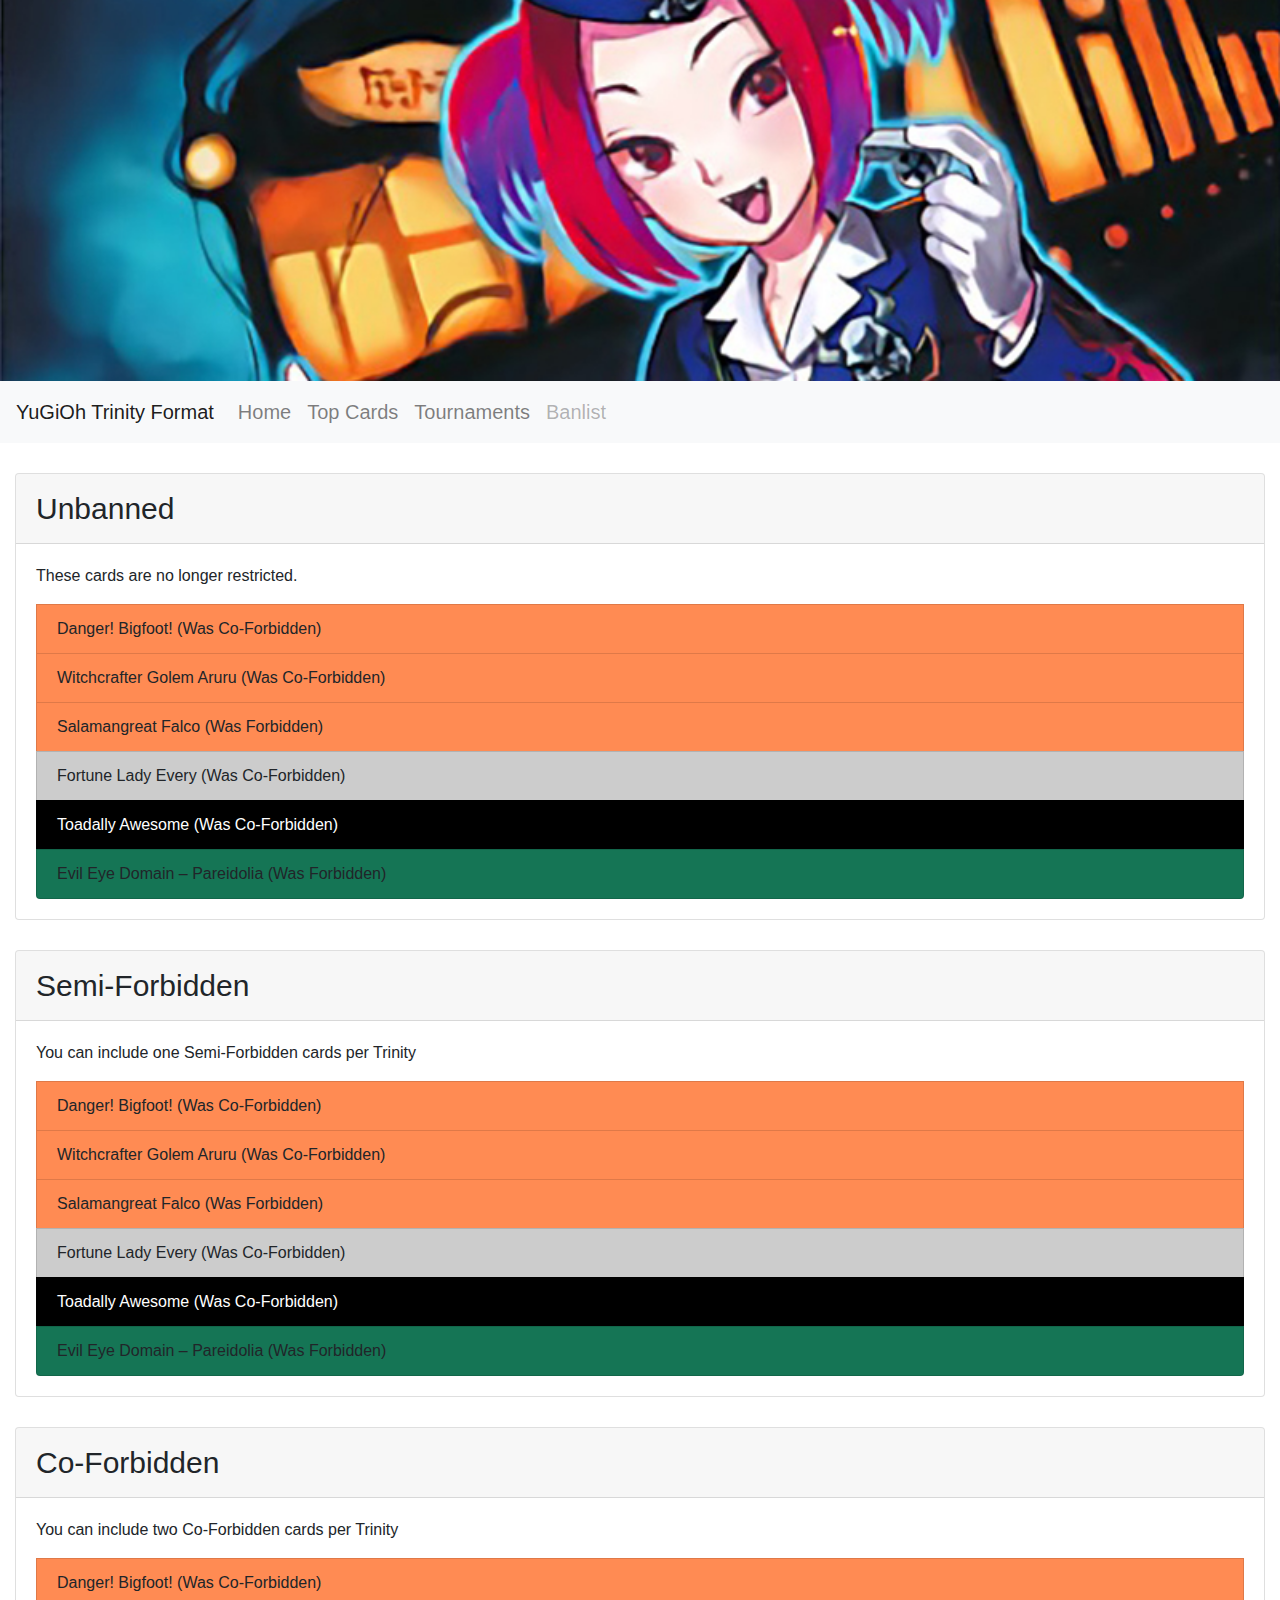
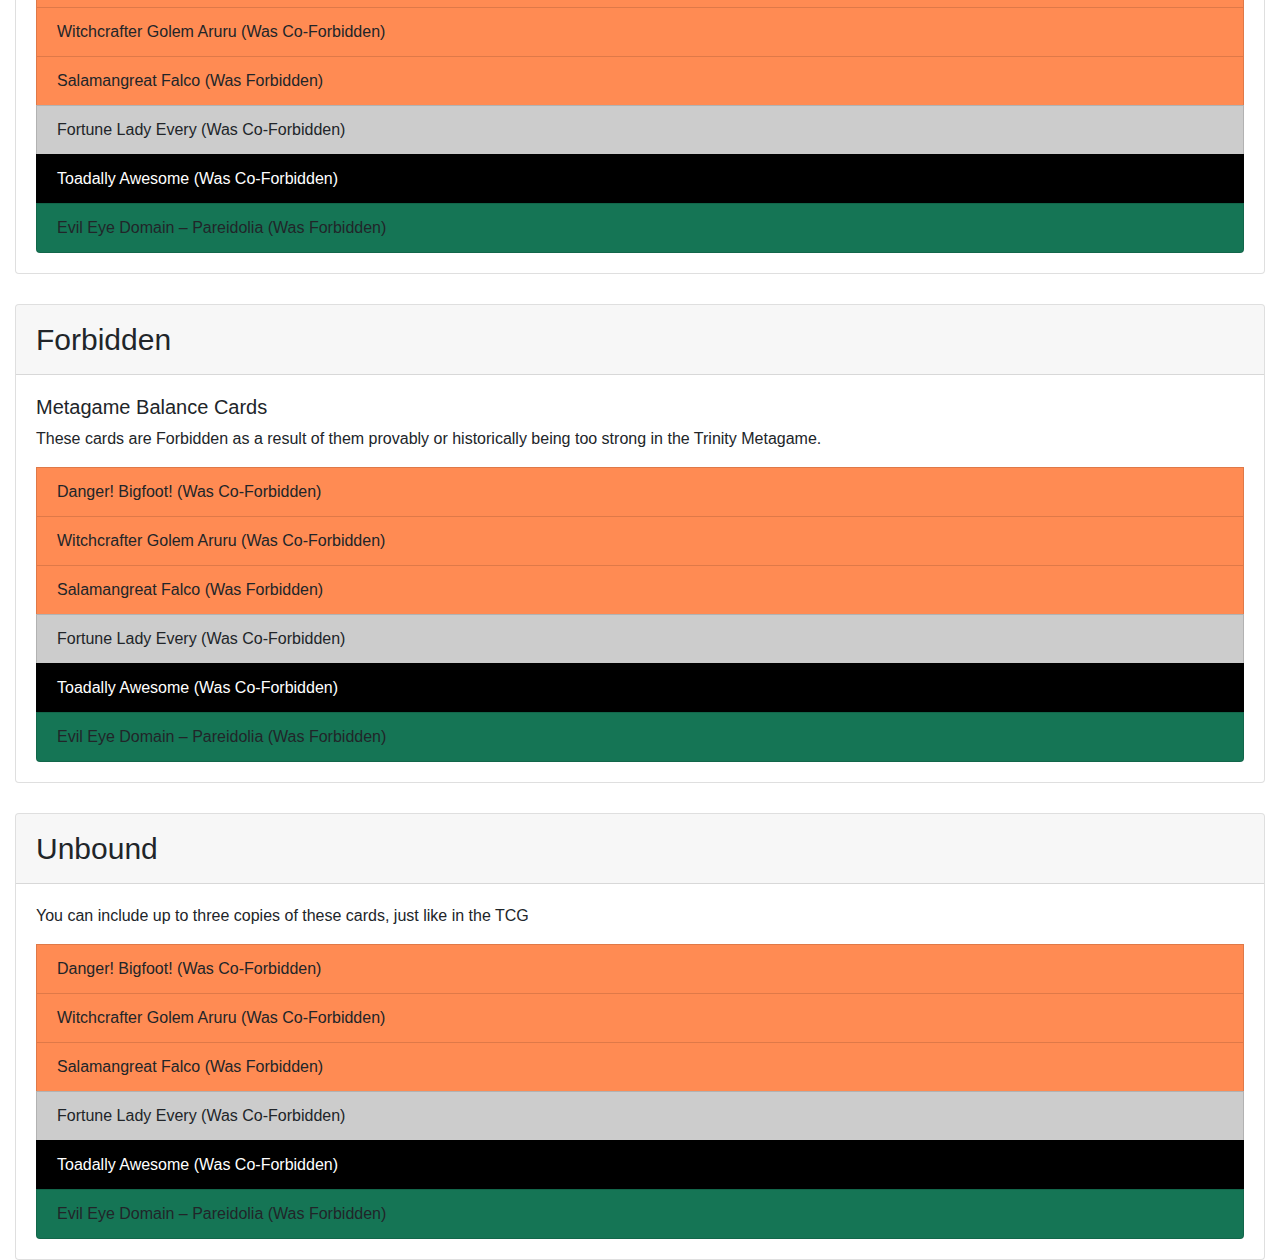
==== pages/banlist.html @ 736d9017 "initial commit and fair bit of work on banlist" ====
<!doctype html>
<html lang="en">

<head>
    <!-- Required meta tags -->
    <meta charset="utf-8">
    <meta name="viewport" content="width=device-width, initial-scale=1, shrink-to-fit=no">

    <!-- Bootstrap CSS -->
    <link rel="stylesheet" href="https://stackpath.bootstrapcdn.com/bootstrap/4.3.1/css/bootstrap.min.css"
        integrity="sha384-ggOyR0iXCbMQv3Xipma34MD+dH/1fQ784/j6cY/iJTQUOhcWr7x9JvoRxT2MZw1T" crossorigin="anonymous">
    <link rel="stylesheet" href="../style.css">

    <title>Yugioh Trinity</title>
</head>

<body>
    <!-- Header and Navigation -->

    <img src="../img/Tour-Guide-from-the-Underworld-banner.jpg" class="img-fluid" alt="Responsive image">

    <nav class="navbar navbar-expand-lg navbar-light bg-light">
        <a class="navbar-brand" href="#">YuGiOh Trinity Format</a>
        <button class="navbar-toggler" type="button" data-toggle="collapse" data-target="#navbarNavAltMarkup"
            aria-controls="navbarNavAltMarkup" aria-expanded="false" aria-label="Toggle navigation">
            <span class="navbar-toggler-icon"></span>
        </button>
        <div class="collapse navbar-collapse" id="navbarNavAltMarkup">
            <div class="navbar-nav">
                <a class="nav-item nav-link" href="index.html">Home</a>
                <a class="nav-item nav-link" href="topcards.html">Top Cards</a>
                <a class="nav-item nav-link" href="tournaments.html">Tournaments</a>
                <a class="nav-item nav-link disabled" href="banlist.html">Banlist<span
                        class="sr-only">(current)</span></a>
            </div>
        </div>
    </nav>

    <!--Banlist-->

    <div class="container-fluid banlist">
        <!-- Unbanned -->
        <div class="card">
            <div class="card-header">
                Unbanned
            </div>
            <div class="card-body">
                <ul class="list-group">
                    <p> These cards are no longer restricted. </p>
                    <li class="list-group-item banlist-effect">Danger! Bigfoot! (Was Co-Forbidden)</li>
                    <li class="list-group-item banlist-effect">Witchcrafter Golem Aruru (Was Co-Forbidden)</li>
                    <li class="list-group-item banlist-effect">Salamangreat Falco (Was Forbidden) </li>
                    <li class="list-group-item banlist-synchro">Fortune Lady Every (Was Co-Forbidden) </li>
                    <li class="list-group-item banlist-xyz">Toadally Awesome (Was Co-Forbidden)</li>
                    <li class="list-group-item banlist-spell">Evil Eye Domain – Pareidolia (Was Forbidden) </li>
                </ul>
            </div>
        </div>

        <!-- Semi-Forbidden -->
        <div class="card">
            <div class="card-header">
                Semi-Forbidden
            </div>
            <div class="card-body">
                <ul class="list-group">
                    <p> You can include one Semi-Forbidden cards per Trinity </p>
                    <li class="list-group-item banlist-effect">Danger! Bigfoot! (Was Co-Forbidden)</li>
                    <li class="list-group-item banlist-effect">Witchcrafter Golem Aruru (Was Co-Forbidden)</li>
                    <li class="list-group-item banlist-effect">Salamangreat Falco (Was Forbidden) </li>
                    <li class="list-group-item banlist-synchro">Fortune Lady Every (Was Co-Forbidden) </li>
                    <li class="list-group-item banlist-xyz">Toadally Awesome (Was Co-Forbidden)</li>
                    <li class="list-group-item banlist-spell">Evil Eye Domain – Pareidolia (Was Forbidden) </li>
                </ul>
            </div>
        </div>

        <!-- Co-Forbidden -->
        <div class="card">
            <div class="card-header">
                Co-Forbidden
            </div>
            <div class="card-body">
                <ul class="list-group">
                    <p> You can include two Co-Forbidden cards per Trinity </p>
                    <li class="list-group-item banlist-effect">Danger! Bigfoot! (Was Co-Forbidden)</li>
                    <li class="list-group-item banlist-effect">Witchcrafter Golem Aruru (Was Co-Forbidden)</li>
                    <li class="list-group-item banlist-effect">Salamangreat Falco (Was Forbidden) </li>
                    <li class="list-group-item banlist-synchro">Fortune Lady Every (Was Co-Forbidden) </li>
                    <li class="list-group-item banlist-xyz">Toadally Awesome (Was Co-Forbidden)</li>
                    <li class="list-group-item banlist-spell">Evil Eye Domain – Pareidolia (Was Forbidden) </li>
                </ul>
            </div>
        </div>
        <!-- Forbidden -->
        <div class="card">
            <div class="card-header">
                Forbidden
            </div>
            <div class="card-body">
                <ul class="list-group">
                    <h3> Metagame Balance Cards </h3>
                    <p> These cards are Forbidden as a result of them provably or historically being too strong in the
                        Trinity Metagame. </p>
                    <li class="list-group-item banlist-effect">Danger! Bigfoot! (Was Co-Forbidden)</li>
                    <li class="list-group-item banlist-effect">Witchcrafter Golem Aruru (Was Co-Forbidden)</li>
                    <li class="list-group-item banlist-effect">Salamangreat Falco (Was Forbidden) </li>
                    <li class="list-group-item banlist-synchro">Fortune Lady Every (Was Co-Forbidden) </li>
                    <li class="list-group-item banlist-xyz">Toadally Awesome (Was Co-Forbidden)</li>
                    <li class="list-group-item banlist-spell">Evil Eye Domain – Pareidolia (Was Forbidden) </li>
                </ul>
            </div>
        </div>
        <!-- Unbound -->
        <div class="card">
            <div class="card-header">
                Unbound
            </div>
            <div class="card-body">
                <ul class="list-group">
                    <p> You can include up to three copies of these cards, just like in the TCG </p>
                    <li class="list-group-item banlist-effect">Danger! Bigfoot! (Was Co-Forbidden)</li>
                    <li class="list-group-item banlist-effect">Witchcrafter Golem Aruru (Was Co-Forbidden)</li>
                    <li class="list-group-item banlist-effect">Salamangreat Falco (Was Forbidden) </li>
                    <li class="list-group-item banlist-synchro">Fortune Lady Every (Was Co-Forbidden) </li>
                    <li class="list-group-item banlist-xyz">Toadally Awesome (Was Co-Forbidden)</li>
                    <li class="list-group-item banlist-spell">Evil Eye Domain – Pareidolia (Was Forbidden) </li>
                </ul>
            </div>
        </div>
    </div>



    <!-- Optional JavaScript -->
    <!-- jQuery first, then Popper.js, then Bootstrap JS -->
    <script src="https://code.jquery.com/jquery-3.3.1.slim.min.js"
        integrity="sha384-q8i/X+965DzO0rT7abK41JStQIAqVgRVzpbzo5smXKp4YfRvH+8abtTE1Pi6jizo" crossorigin="anonymous">
    </script>
    <script src="https://cdnjs.cloudflare.com/ajax/libs/popper.js/1.14.7/umd/popper.min.js"
        integrity="sha384-UO2eT0CpHqdSJQ6hJty5KVphtPhzWj9WO1clHTMGa3JDZwrnQq4sF86dIHNDz0W1" crossorigin="anonymous">
    </script>
    <script src="https://stackpath.bootstrapcdn.com/bootstrap/4.3.1/js/bootstrap.min.js"
        integrity="sha384-JjSmVgyd0p3pXB1rRibZUAYoIIy6OrQ6VrjIEaFf/nJGzIxFDsf4x0xIM+B07jRM" crossorigin="anonymous">
    </script>
</body>

</html>
---- style.css ----
body {
    font-family: 'Palanquin Dark', sans-serif;
}

.container {
    /* margin: 20px; */
    margin-top: 30px;
    /* margin-bottom: 0px; */
}

.navbar {
    font-size: 20px;
}

.card {
    margin-top: 30px;
}

.card-header {
    font-size: 30px;
}

.h3, h3 {
    font-size: 20px;
}

.img-fluid {
    display: block;
    width: 100%;
    height: 20%;
}

.banlist-effect {
    background-color: #FF8B53;
}

.banlist-synchro {
    background-color: #cccccc;
}

.banlist-xyz {
    background-color: black;
    color: white;
}

.banlist-spell {
    background-color: #157555;
}
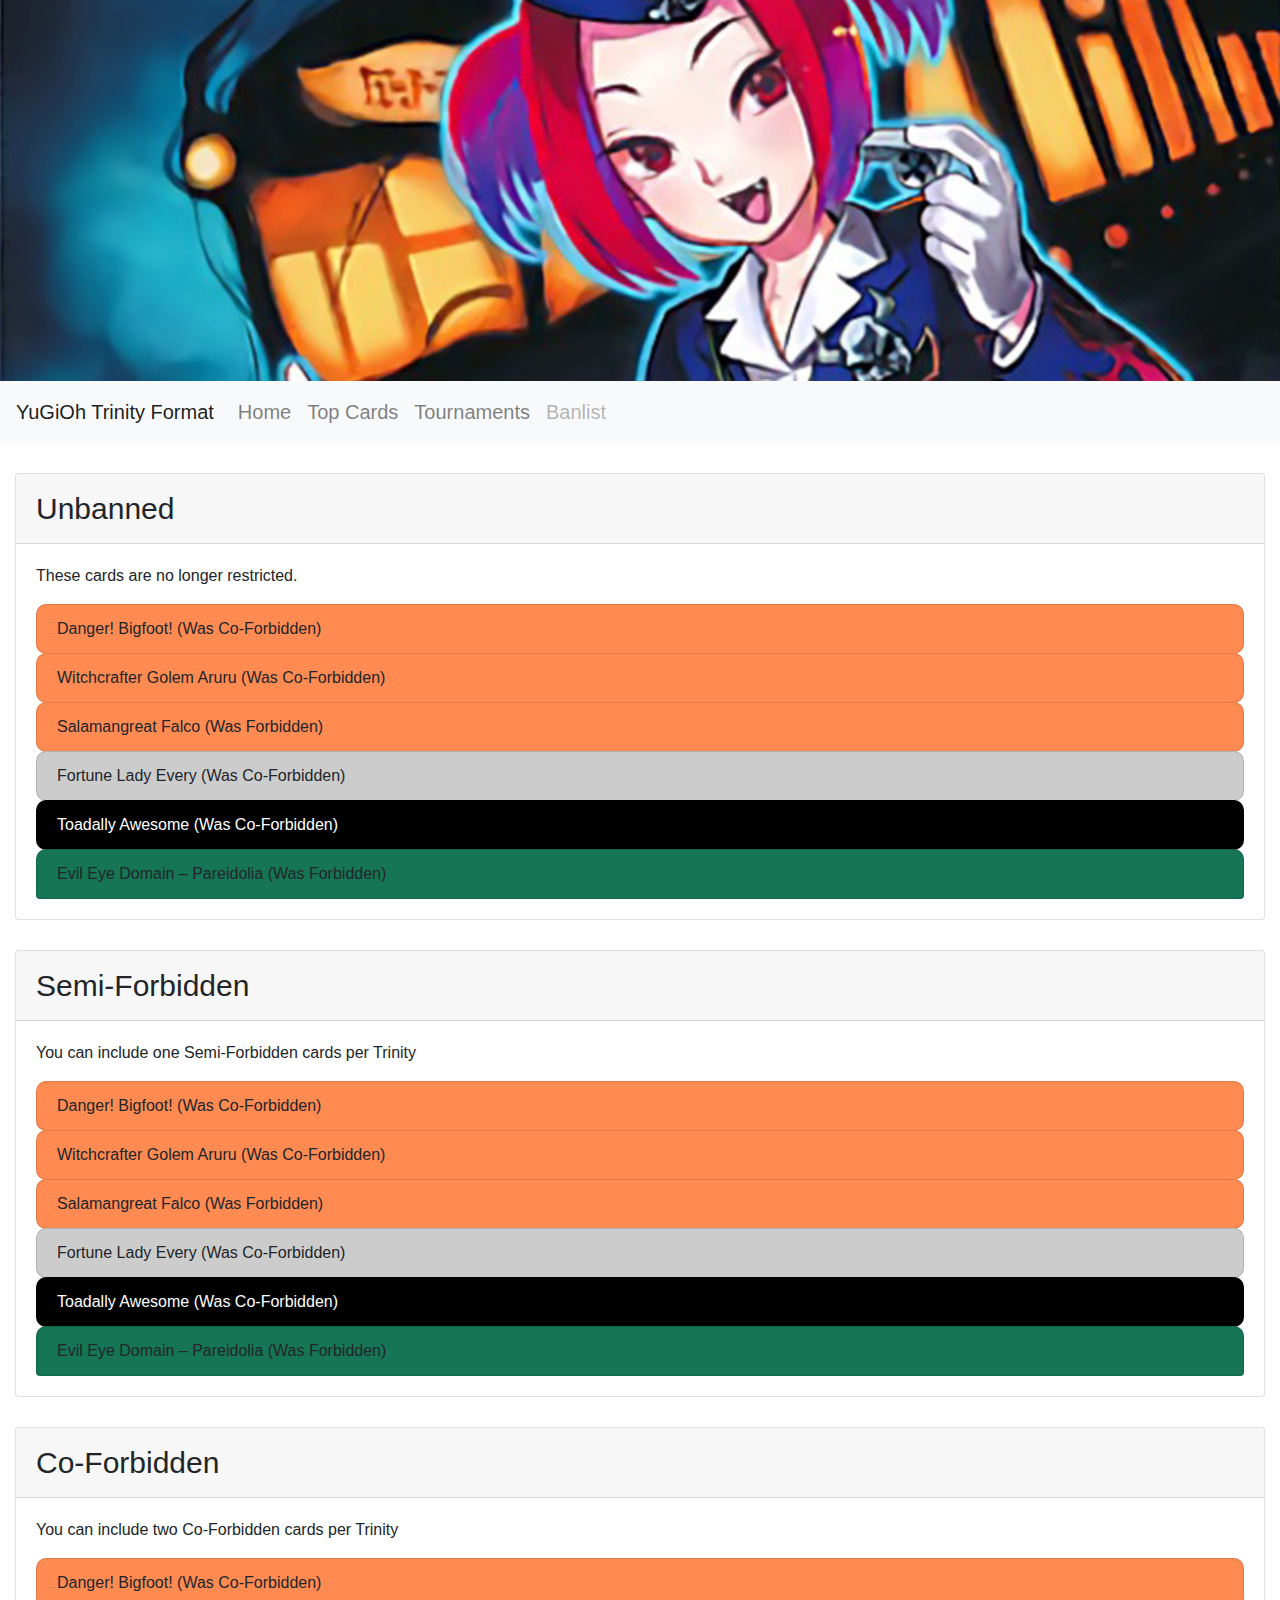
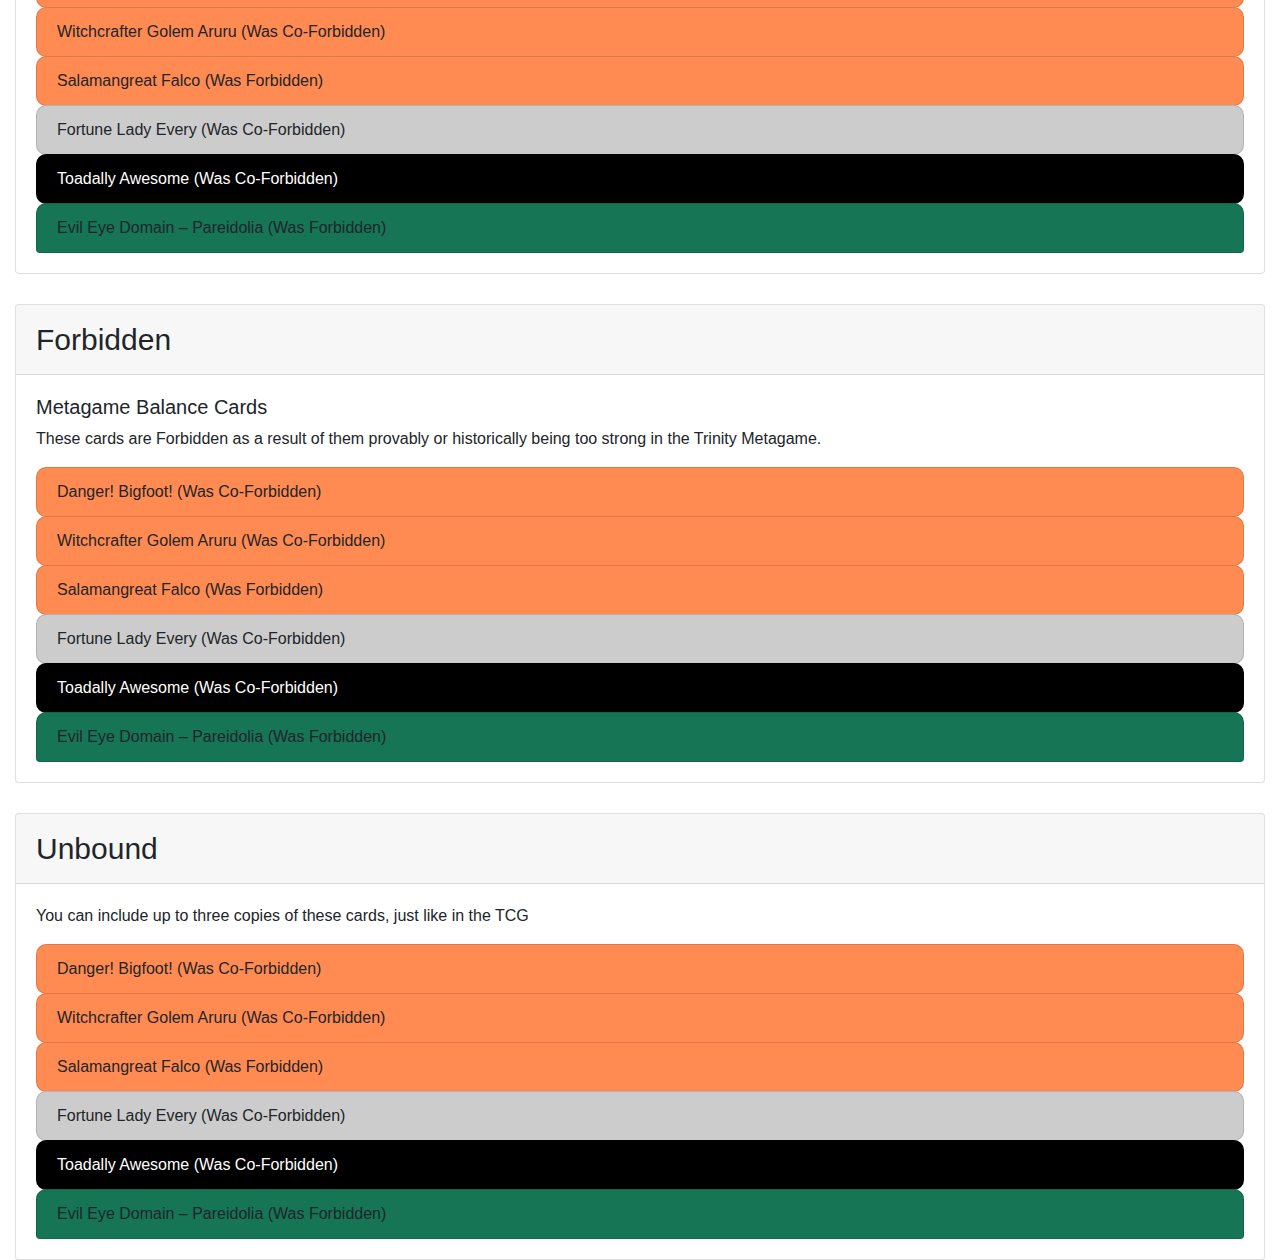
==== commit a0e75c2d: "added possible sticky navbar and altered the banlist items" ====
--- a/pages/banlist.html
+++ b/pages/banlist.html
@@ -19,7 +19,7 @@
 
     <img src="../img/Tour-Guide-from-the-Underworld-banner.jpg" class="img-fluid" alt="Responsive image">
 
-    <nav class="navbar navbar-expand-lg navbar-light bg-light">
+    <nav class="navbar navbar-expand-lg navbar-light bg-light sticky">
         <a class="navbar-brand" href="#">YuGiOh Trinity Format</a>
         <button class="navbar-toggler" type="button" data-toggle="collapse" data-target="#navbarNavAltMarkup"
             aria-controls="navbarNavAltMarkup" aria-expanded="false" aria-label="Toggle navigation">
@@ -47,12 +47,12 @@
             <div class="card-body">
                 <ul class="list-group">
                     <p> These cards are no longer restricted. </p>
-                    <li class="list-group-item banlist-effect">Danger! Bigfoot! (Was Co-Forbidden)</li>
-                    <li class="list-group-item banlist-effect">Witchcrafter Golem Aruru (Was Co-Forbidden)</li>
-                    <li class="list-group-item banlist-effect">Salamangreat Falco (Was Forbidden) </li>
-                    <li class="list-group-item banlist-synchro">Fortune Lady Every (Was Co-Forbidden) </li>
-                    <li class="list-group-item banlist-xyz">Toadally Awesome (Was Co-Forbidden)</li>
-                    <li class="list-group-item banlist-spell">Evil Eye Domain – Pareidolia (Was Forbidden) </li>
+                    <li class="list-group-item banlist banlist-effect">Danger! Bigfoot! (Was Co-Forbidden)</li>
+                    <li class="list-group-item banlist banlist-effect">Witchcrafter Golem Aruru (Was Co-Forbidden)</li>
+                    <li class="list-group-item banlist banlist-effect">Salamangreat Falco (Was Forbidden) </li>
+                    <li class="list-group-item banlist banlist-synchro">Fortune Lady Every (Was Co-Forbidden) </li>
+                    <li class="list-group-item banlist banlist-xyz">Toadally Awesome (Was Co-Forbidden)</li>
+                    <li class="list-group-item banlist banlist-spell">Evil Eye Domain – Pareidolia (Was Forbidden) </li>
                 </ul>
             </div>
         </div>
@@ -65,12 +65,12 @@
             <div class="card-body">
                 <ul class="list-group">
                     <p> You can include one Semi-Forbidden cards per Trinity </p>
-                    <li class="list-group-item banlist-effect">Danger! Bigfoot! (Was Co-Forbidden)</li>
-                    <li class="list-group-item banlist-effect">Witchcrafter Golem Aruru (Was Co-Forbidden)</li>
-                    <li class="list-group-item banlist-effect">Salamangreat Falco (Was Forbidden) </li>
-                    <li class="list-group-item banlist-synchro">Fortune Lady Every (Was Co-Forbidden) </li>
-                    <li class="list-group-item banlist-xyz">Toadally Awesome (Was Co-Forbidden)</li>
-                    <li class="list-group-item banlist-spell">Evil Eye Domain – Pareidolia (Was Forbidden) </li>
+                    <li class="list-group-item banlist banlist-effect">Danger! Bigfoot! (Was Co-Forbidden)</li>
+                    <li class="list-group-item banlist banlist-effect">Witchcrafter Golem Aruru (Was Co-Forbidden)</li>
+                    <li class="list-group-item banlist banlist-effect">Salamangreat Falco (Was Forbidden) </li>
+                    <li class="list-group-item banlist banlist-synchro">Fortune Lady Every (Was Co-Forbidden) </li>
+                    <li class="list-group-item banlist banlist-xyz">Toadally Awesome (Was Co-Forbidden)</li>
+                    <li class="list-group-item banlist banlist-spell">Evil Eye Domain – Pareidolia (Was Forbidden) </li>
                 </ul>
             </div>
         </div>
@@ -83,12 +83,12 @@
             <div class="card-body">
                 <ul class="list-group">
                     <p> You can include two Co-Forbidden cards per Trinity </p>
-                    <li class="list-group-item banlist-effect">Danger! Bigfoot! (Was Co-Forbidden)</li>
-                    <li class="list-group-item banlist-effect">Witchcrafter Golem Aruru (Was Co-Forbidden)</li>
-                    <li class="list-group-item banlist-effect">Salamangreat Falco (Was Forbidden) </li>
-                    <li class="list-group-item banlist-synchro">Fortune Lady Every (Was Co-Forbidden) </li>
-                    <li class="list-group-item banlist-xyz">Toadally Awesome (Was Co-Forbidden)</li>
-                    <li class="list-group-item banlist-spell">Evil Eye Domain – Pareidolia (Was Forbidden) </li>
+                    <li class="list-group-item banlist banlist-effect">Danger! Bigfoot! (Was Co-Forbidden)</li>
+                    <li class="list-group-item banlist banlist-effect">Witchcrafter Golem Aruru (Was Co-Forbidden)</li>
+                    <li class="list-group-item banlist banlist-effect">Salamangreat Falco (Was Forbidden) </li>
+                    <li class="list-group-item banlist banlist-synchro">Fortune Lady Every (Was Co-Forbidden) </li>
+                    <li class="list-group-item banlist banlist-xyz">Toadally Awesome (Was Co-Forbidden)</li>
+                    <li class="list-group-item banlist banlist-spell">Evil Eye Domain – Pareidolia (Was Forbidden) </li>
                 </ul>
             </div>
         </div>
@@ -102,12 +102,12 @@
                     <h3> Metagame Balance Cards </h3>
                     <p> These cards are Forbidden as a result of them provably or historically being too strong in the
                         Trinity Metagame. </p>
-                    <li class="list-group-item banlist-effect">Danger! Bigfoot! (Was Co-Forbidden)</li>
-                    <li class="list-group-item banlist-effect">Witchcrafter Golem Aruru (Was Co-Forbidden)</li>
-                    <li class="list-group-item banlist-effect">Salamangreat Falco (Was Forbidden) </li>
-                    <li class="list-group-item banlist-synchro">Fortune Lady Every (Was Co-Forbidden) </li>
-                    <li class="list-group-item banlist-xyz">Toadally Awesome (Was Co-Forbidden)</li>
-                    <li class="list-group-item banlist-spell">Evil Eye Domain – Pareidolia (Was Forbidden) </li>
+                    <li class="list-group-item banlist banlist-effect">Danger! Bigfoot! (Was Co-Forbidden)</li>
+                    <li class="list-group-item banlist banlist-effect">Witchcrafter Golem Aruru (Was Co-Forbidden)</li>
+                    <li class="list-group-item banlist banlist-effect">Salamangreat Falco (Was Forbidden) </li>
+                    <li class="list-group-item banlist banlist-synchro">Fortune Lady Every (Was Co-Forbidden) </li>
+                    <li class="list-group-item banlist banlist-xyz">Toadally Awesome (Was Co-Forbidden)</li>
+                    <li class="list-group-item banlist banlist-spell">Evil Eye Domain – Pareidolia (Was Forbidden) </li>
                 </ul>
             </div>
         </div>
@@ -119,12 +119,12 @@
             <div class="card-body">
                 <ul class="list-group">
                     <p> You can include up to three copies of these cards, just like in the TCG </p>
-                    <li class="list-group-item banlist-effect">Danger! Bigfoot! (Was Co-Forbidden)</li>
-                    <li class="list-group-item banlist-effect">Witchcrafter Golem Aruru (Was Co-Forbidden)</li>
-                    <li class="list-group-item banlist-effect">Salamangreat Falco (Was Forbidden) </li>
-                    <li class="list-group-item banlist-synchro">Fortune Lady Every (Was Co-Forbidden) </li>
-                    <li class="list-group-item banlist-xyz">Toadally Awesome (Was Co-Forbidden)</li>
-                    <li class="list-group-item banlist-spell">Evil Eye Domain – Pareidolia (Was Forbidden) </li>
+                    <li class="list-group-item banlist banlist-effect">Danger! Bigfoot! (Was Co-Forbidden)</li>
+                    <li class="list-group-item banlist banlist-effect">Witchcrafter Golem Aruru (Was Co-Forbidden)</li>
+                    <li class="list-group-item banlist banlist-effect">Salamangreat Falco (Was Forbidden) </li>
+                    <li class="list-group-item banlist banlist-synchro">Fortune Lady Every (Was Co-Forbidden) </li>
+                    <li class="list-group-item banlist banlist-xyz">Toadally Awesome (Was Co-Forbidden)</li>
+                    <li class="list-group-item banlist banlist-spell">Evil Eye Domain – Pareidolia (Was Forbidden) </li>
                 </ul>
             </div>
         </div>
@@ -143,6 +143,7 @@
     <script src="https://stackpath.bootstrapcdn.com/bootstrap/4.3.1/js/bootstrap.min.js"
         integrity="sha384-JjSmVgyd0p3pXB1rRibZUAYoIIy6OrQ6VrjIEaFf/nJGzIxFDsf4x0xIM+B07jRM" crossorigin="anonymous">
     </script>
+    <script type="text/javascript" src="../jsfile.js"></script>
 </body>
 
 </html>--- a/style.css
+++ b/style.css
@@ -12,6 +12,17 @@
     font-size: 20px;
 }
 
+.sticky {
+    width: 100%
+}
+.sticky.fixed {
+    z-index: 1;
+    position: fixed;
+    top: 0;
+    width: 100%;
+    margin-bottom: 200%
+}
+
 .card {
     margin-top: 30px;
 }
@@ -20,7 +31,8 @@
     font-size: 30px;
 }
 
-.h3, h3 {
+.h3,
+h3 {
     font-size: 20px;
 }
 
@@ -28,6 +40,10 @@
     display: block;
     width: 100%;
     height: 20%;
+}
+
+.banlist {
+    border-radius: 10px;
 }
 
 .banlist-effect {
@@ -45,4 +61,5 @@
 
 .banlist-spell {
     background-color: #157555;
-}+}
+
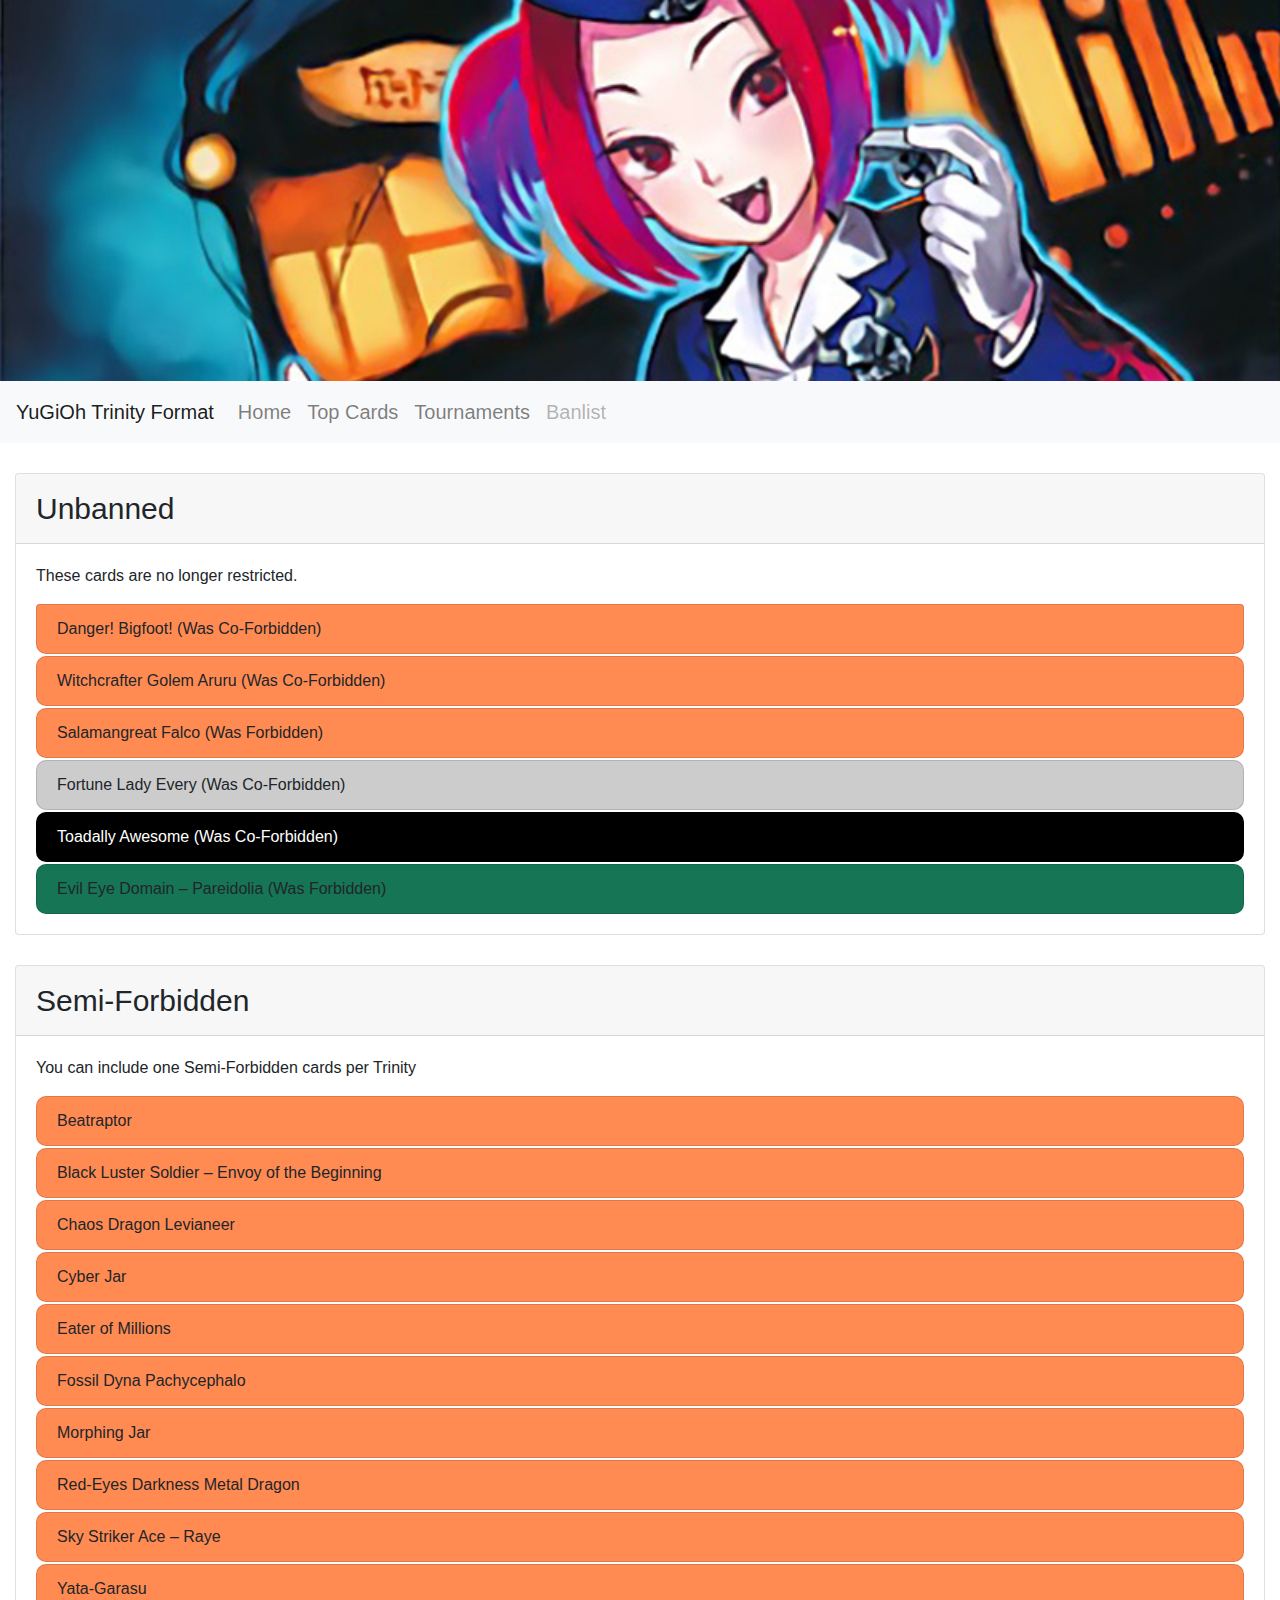
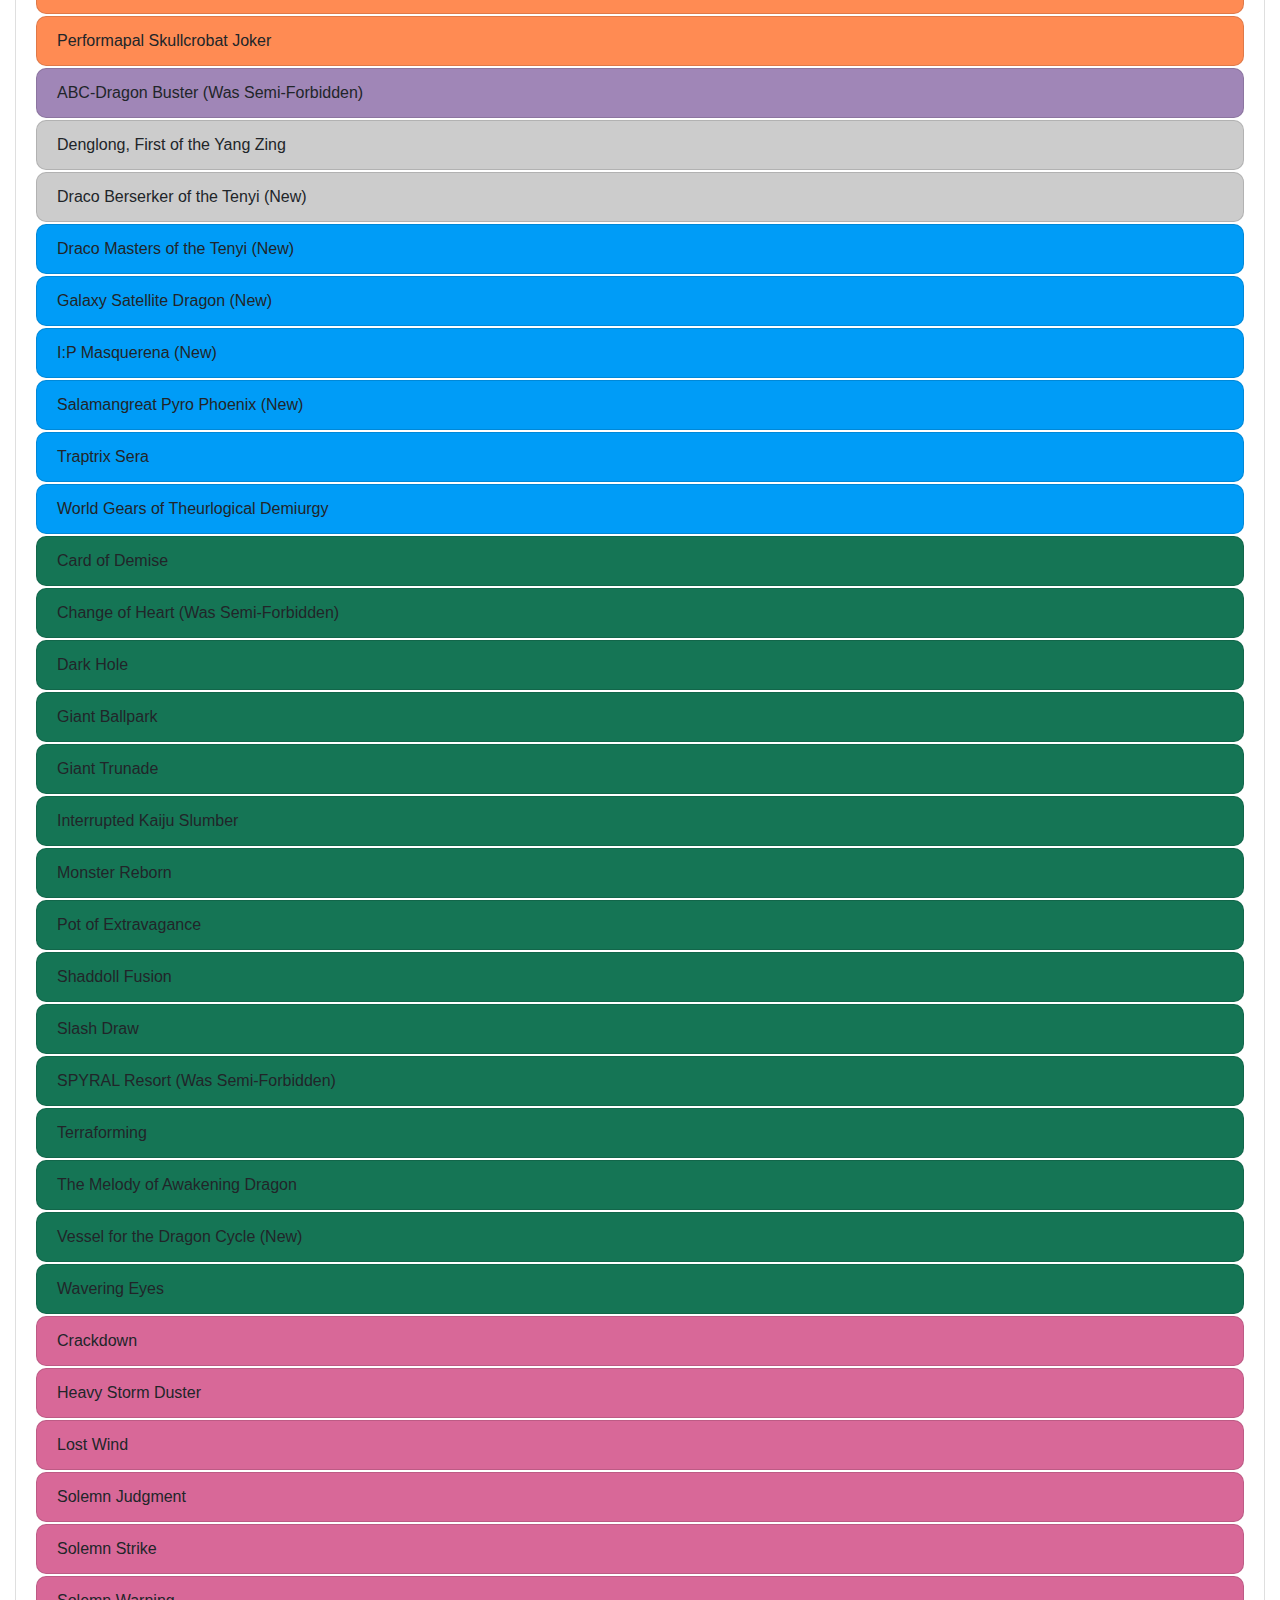
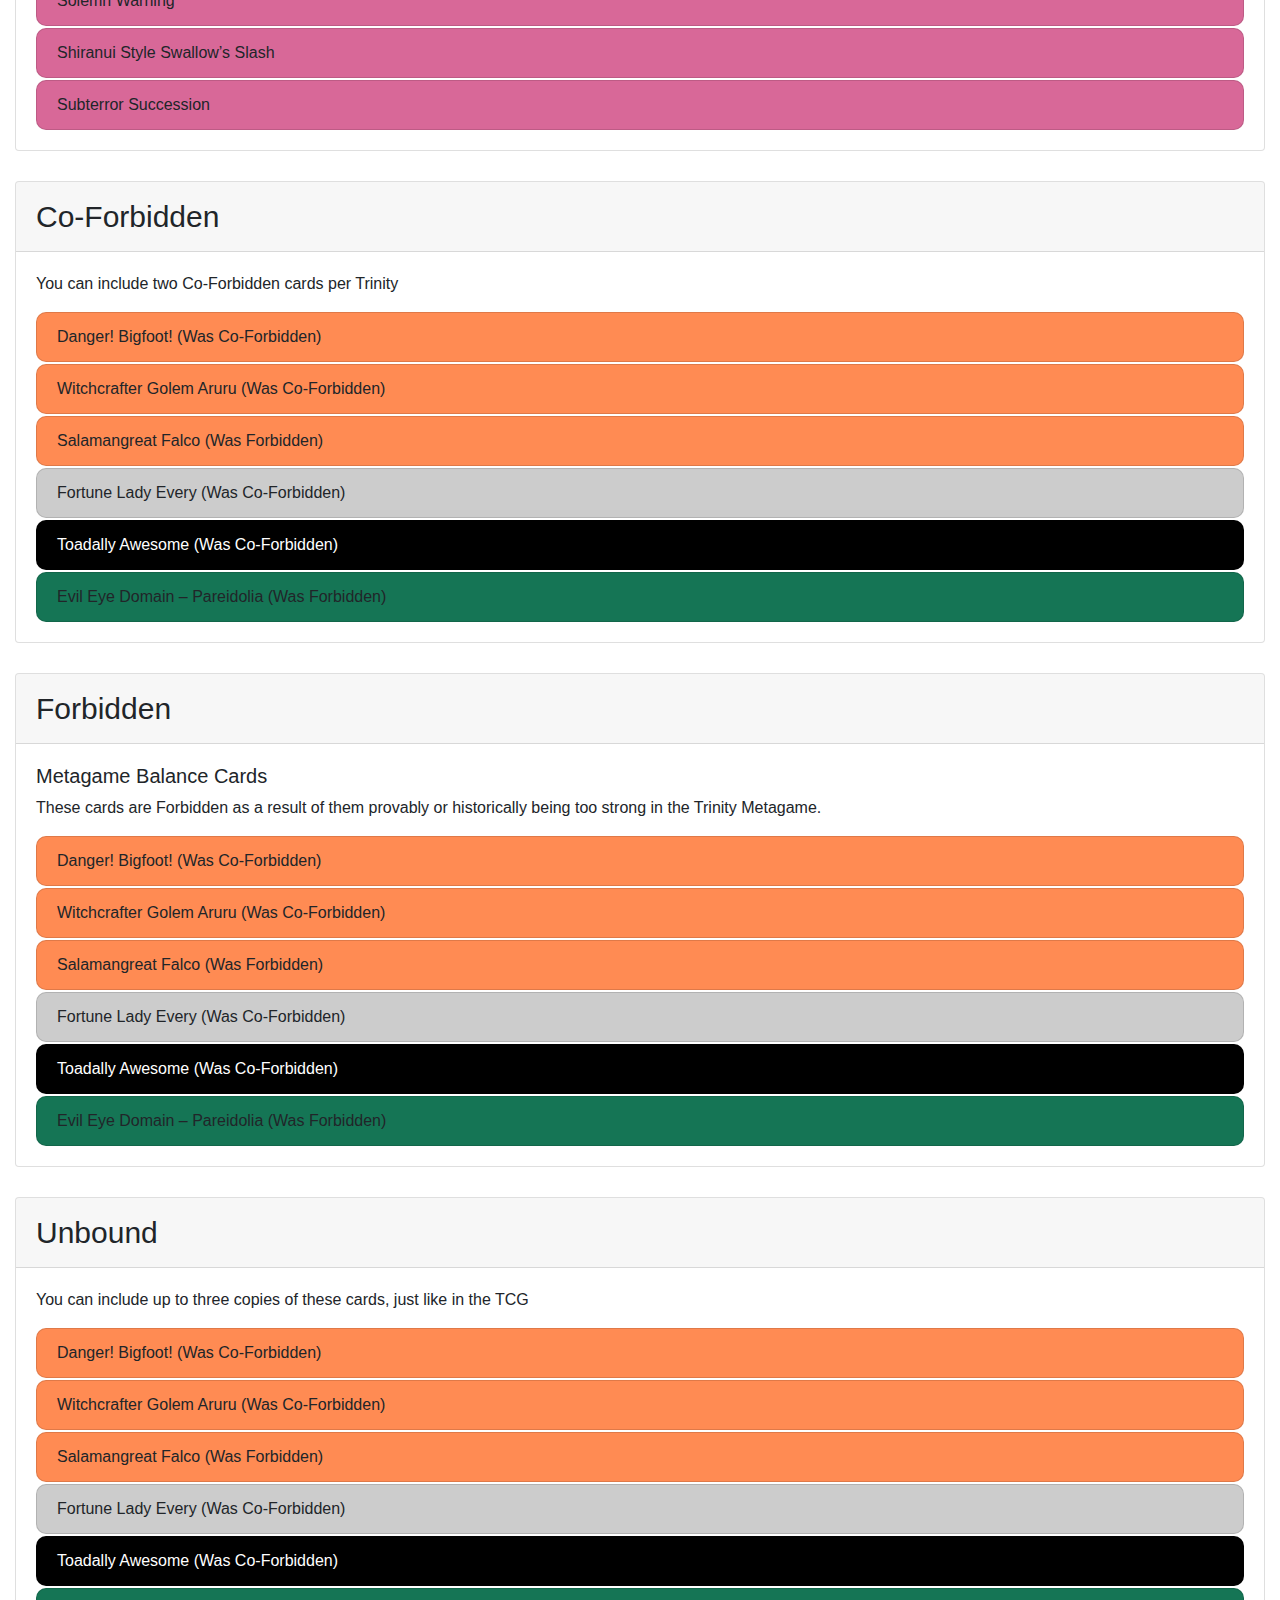
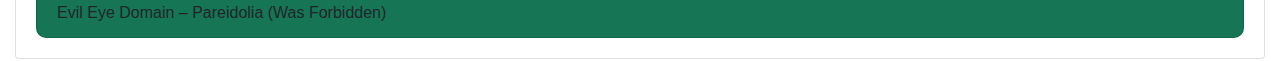
==== commit 9d1507b8: "was hardcoding the banlist but remembered how to just use jquery lol" ====
--- a/pages/banlist.html
+++ b/pages/banlist.html
@@ -47,12 +47,7 @@
             <div class="card-body">
                 <ul class="list-group">
                     <p> These cards are no longer restricted. </p>
-                    <li class="list-group-item banlist banlist-effect">Danger! Bigfoot! (Was Co-Forbidden)</li>
-                    <li class="list-group-item banlist banlist-effect">Witchcrafter Golem Aruru (Was Co-Forbidden)</li>
-                    <li class="list-group-item banlist banlist-effect">Salamangreat Falco (Was Forbidden) </li>
-                    <li class="list-group-item banlist banlist-synchro">Fortune Lady Every (Was Co-Forbidden) </li>
-                    <li class="list-group-item banlist banlist-xyz">Toadally Awesome (Was Co-Forbidden)</li>
-                    <li class="list-group-item banlist banlist-spell">Evil Eye Domain – Pareidolia (Was Forbidden) </li>
+                    <div id="unbannedCards"></div>
                 </ul>
             </div>
         </div>
@@ -65,12 +60,50 @@
             <div class="card-body">
                 <ul class="list-group">
                     <p> You can include one Semi-Forbidden cards per Trinity </p>
-                    <li class="list-group-item banlist banlist-effect">Danger! Bigfoot! (Was Co-Forbidden)</li>
-                    <li class="list-group-item banlist banlist-effect">Witchcrafter Golem Aruru (Was Co-Forbidden)</li>
-                    <li class="list-group-item banlist banlist-effect">Salamangreat Falco (Was Forbidden) </li>
-                    <li class="list-group-item banlist banlist-synchro">Fortune Lady Every (Was Co-Forbidden) </li>
-                    <li class="list-group-item banlist banlist-xyz">Toadally Awesome (Was Co-Forbidden)</li>
-                    <li class="list-group-item banlist banlist-spell">Evil Eye Domain – Pareidolia (Was Forbidden) </li>
+                    <li class="list-group-item banlist banlist-effect">Beatraptor</li>
+                    <li class="list-group-item banlist banlist-effect">Black Luster Soldier – Envoy of the Beginning</li>
+                    <li class="list-group-item banlist banlist-effect">Chaos Dragon Levianeer</li>
+                    <li class="list-group-item banlist banlist-effect">Cyber Jar</li>
+                    <li class="list-group-item banlist banlist-effect">Eater of Millions</li>
+                    <li class="list-group-item banlist banlist-effect">Fossil Dyna Pachycephalo</li>
+                    <li class="list-group-item banlist banlist-effect">Morphing Jar</li>
+                    <li class="list-group-item banlist banlist-effect">Red-Eyes Darkness Metal Dragon</li>
+                    <li class="list-group-item banlist banlist-effect">Sky Striker Ace – Raye</li>
+                    <li class="list-group-item banlist banlist-effect">Yata-Garasu</li>
+                    <li class="list-group-item banlist banlist-effect">Performapal Skullcrobat Joker</li>
+                    <li class="list-group-item banlist banlist-fusion">ABC-Dragon Buster (Was Semi-Forbidden)</li>
+                    <li class="list-group-item banlist banlist-synchro">Denglong, First of the Yang Zing</li>
+                    <li class="list-group-item banlist banlist-synchro">Draco Berserker of the Tenyi (New)</li>
+                    <li class="list-group-item banlist banlist-link">Draco Masters of the Tenyi (New)</li>
+                    <li class="list-group-item banlist banlist-link">Galaxy Satellite Dragon (New)</li>
+                    <li class="list-group-item banlist banlist-link">I:P Masquerena (New)</li>
+                    <li class="list-group-item banlist banlist-link">Salamangreat Pyro Phoenix (New)</li>
+                    <li class="list-group-item banlist banlist-link">Traptrix Sera</li>
+                    <li class="list-group-item banlist banlist-link">World Gears of Theurlogical Demiurgy</li>
+                    <li class="list-group-item banlist banlist-spell">Card of Demise</li>
+                    <li class="list-group-item banlist banlist-spell">Change of Heart (Was Semi-Forbidden)</li>
+                    <li class="list-group-item banlist banlist-spell">Dark Hole</li>
+                    <li class="list-group-item banlist banlist-spell">Giant Ballpark</li>
+                    <li class="list-group-item banlist banlist-spell">Giant Trunade</li>
+                    <li class="list-group-item banlist banlist-spell">Interrupted Kaiju Slumber</li>
+                    <li class="list-group-item banlist banlist-spell">Monster Reborn</li>
+                    <li class="list-group-item banlist banlist-spell">Pot of Extravagance</li>
+                    <li class="list-group-item banlist banlist-spell">Shaddoll Fusion</li>
+                    <li class="list-group-item banlist banlist-spell">Slash Draw</li>
+                    <li class="list-group-item banlist banlist-spell">SPYRAL Resort (Was Semi-Forbidden)</li>
+                    <li class="list-group-item banlist banlist-spell">Terraforming</li>
+                    <li class="list-group-item banlist banlist-spell">The Melody of Awakening Dragon</li>
+                    <li class="list-group-item banlist banlist-spell">Vessel for the Dragon Cycle (New)</li>
+                    <li class="list-group-item banlist banlist-spell">Wavering Eyes</li>
+                    <li class="list-group-item banlist banlist-trap">Crackdown</li>
+                    <li class="list-group-item banlist banlist-trap">Heavy Storm Duster</li>
+                    <li class="list-group-item banlist banlist-trap">Lost Wind</li>
+                    <li class="list-group-item banlist banlist-trap">Solemn Judgment</li>
+                    <li class="list-group-item banlist banlist-trap">Solemn Strike</li>
+                    <li class="list-group-item banlist banlist-trap">Solemn Warning</li>
+                    <li class="list-group-item banlist banlist-trap">Shiranui Style Swallow’s Slash</li>
+                    <li class="list-group-item banlist banlist-trap">Subterror Succession</li>
+                    
                 </ul>
             </div>
         </div>
--- a/style.css
+++ b/style.css
@@ -44,10 +44,21 @@
 
 .banlist {
     border-radius: 10px;
+    margin-bottom: 2px;
+}
+
+.list-group-item:last-child {
+    margin-bottom: 0;
+    border-bottom-right-radius: 10px;
+    border-bottom-left-radius: 10px;
 }
 
 .banlist-effect {
     background-color: #FF8B53;
+}
+
+.banlist-fusion {
+    background-color: #a086b7;
 }
 
 .banlist-synchro {
@@ -59,7 +70,14 @@
     color: white;
 }
 
+.banlist-link {
+    background-color: #009cf7;
+}
+
 .banlist-spell {
     background-color: #157555;
 }
 
+.banlist-trap {
+    background-color: #d86898;
+}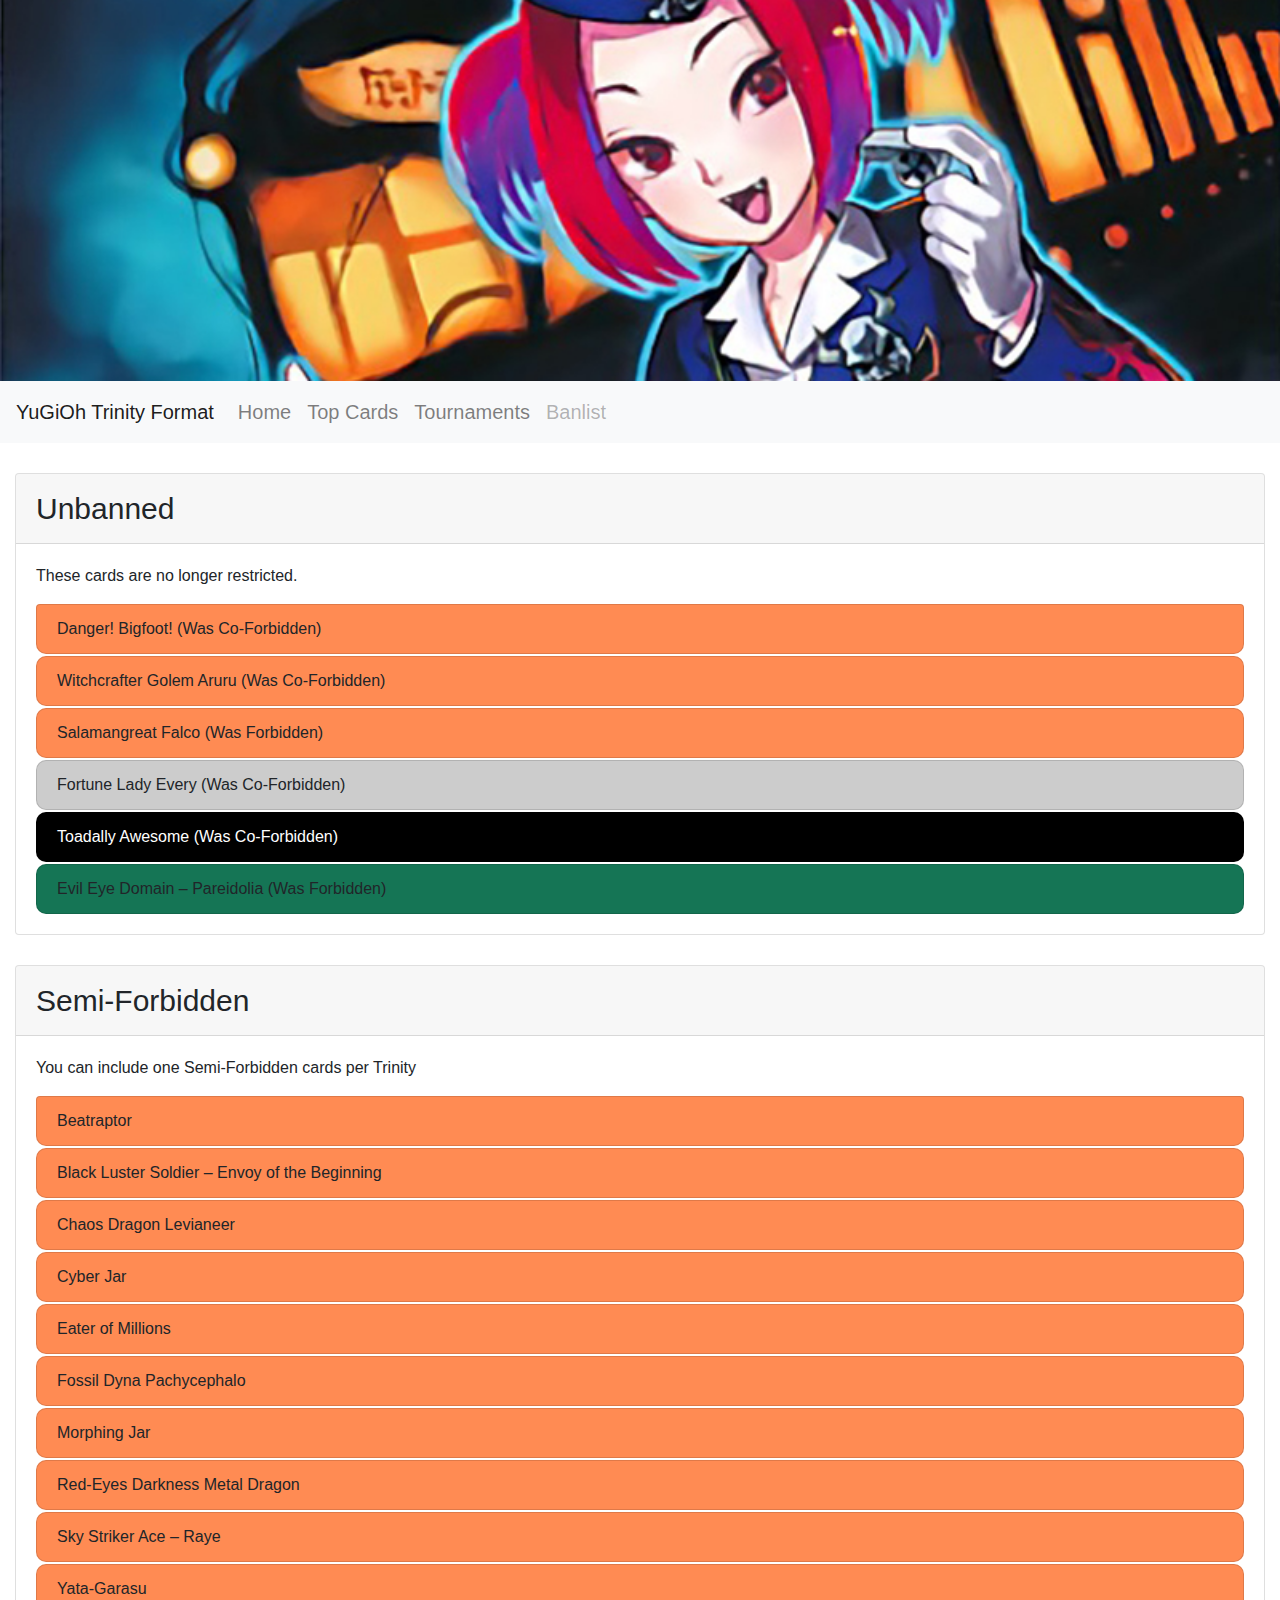
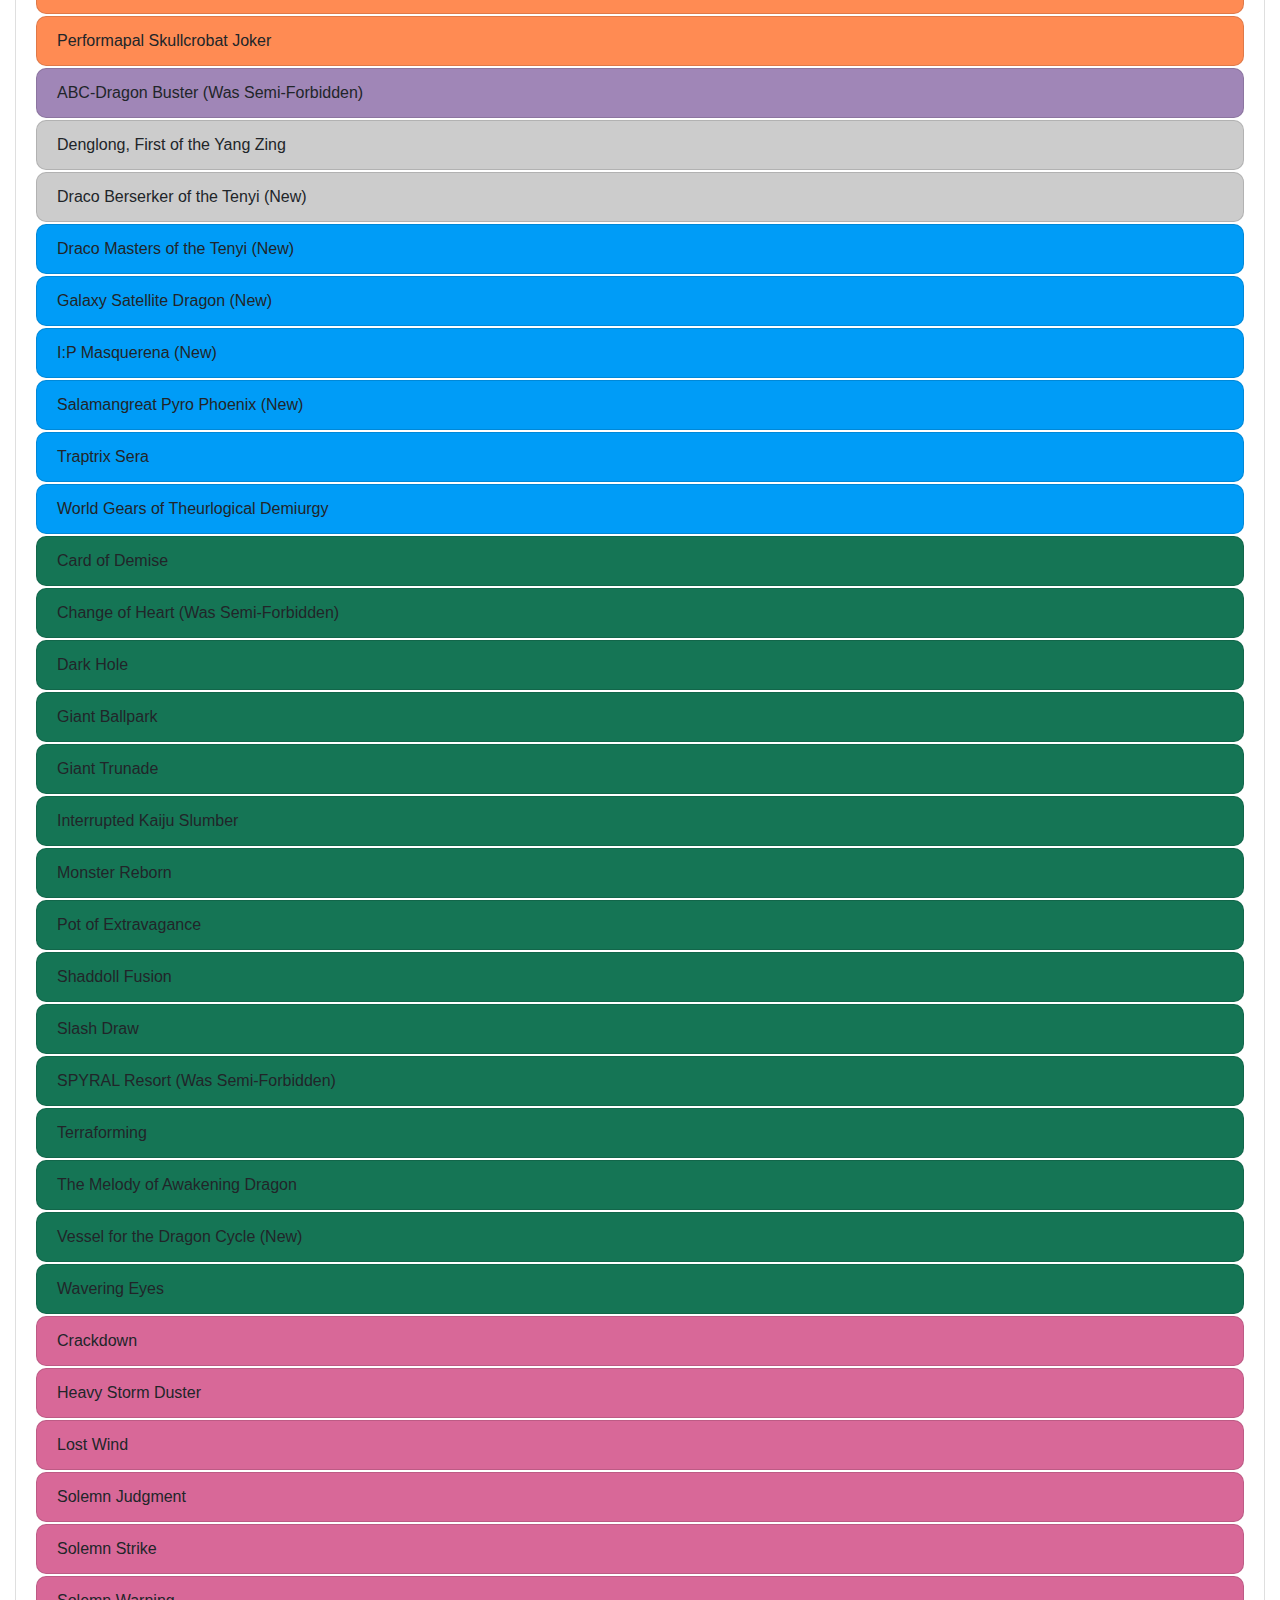
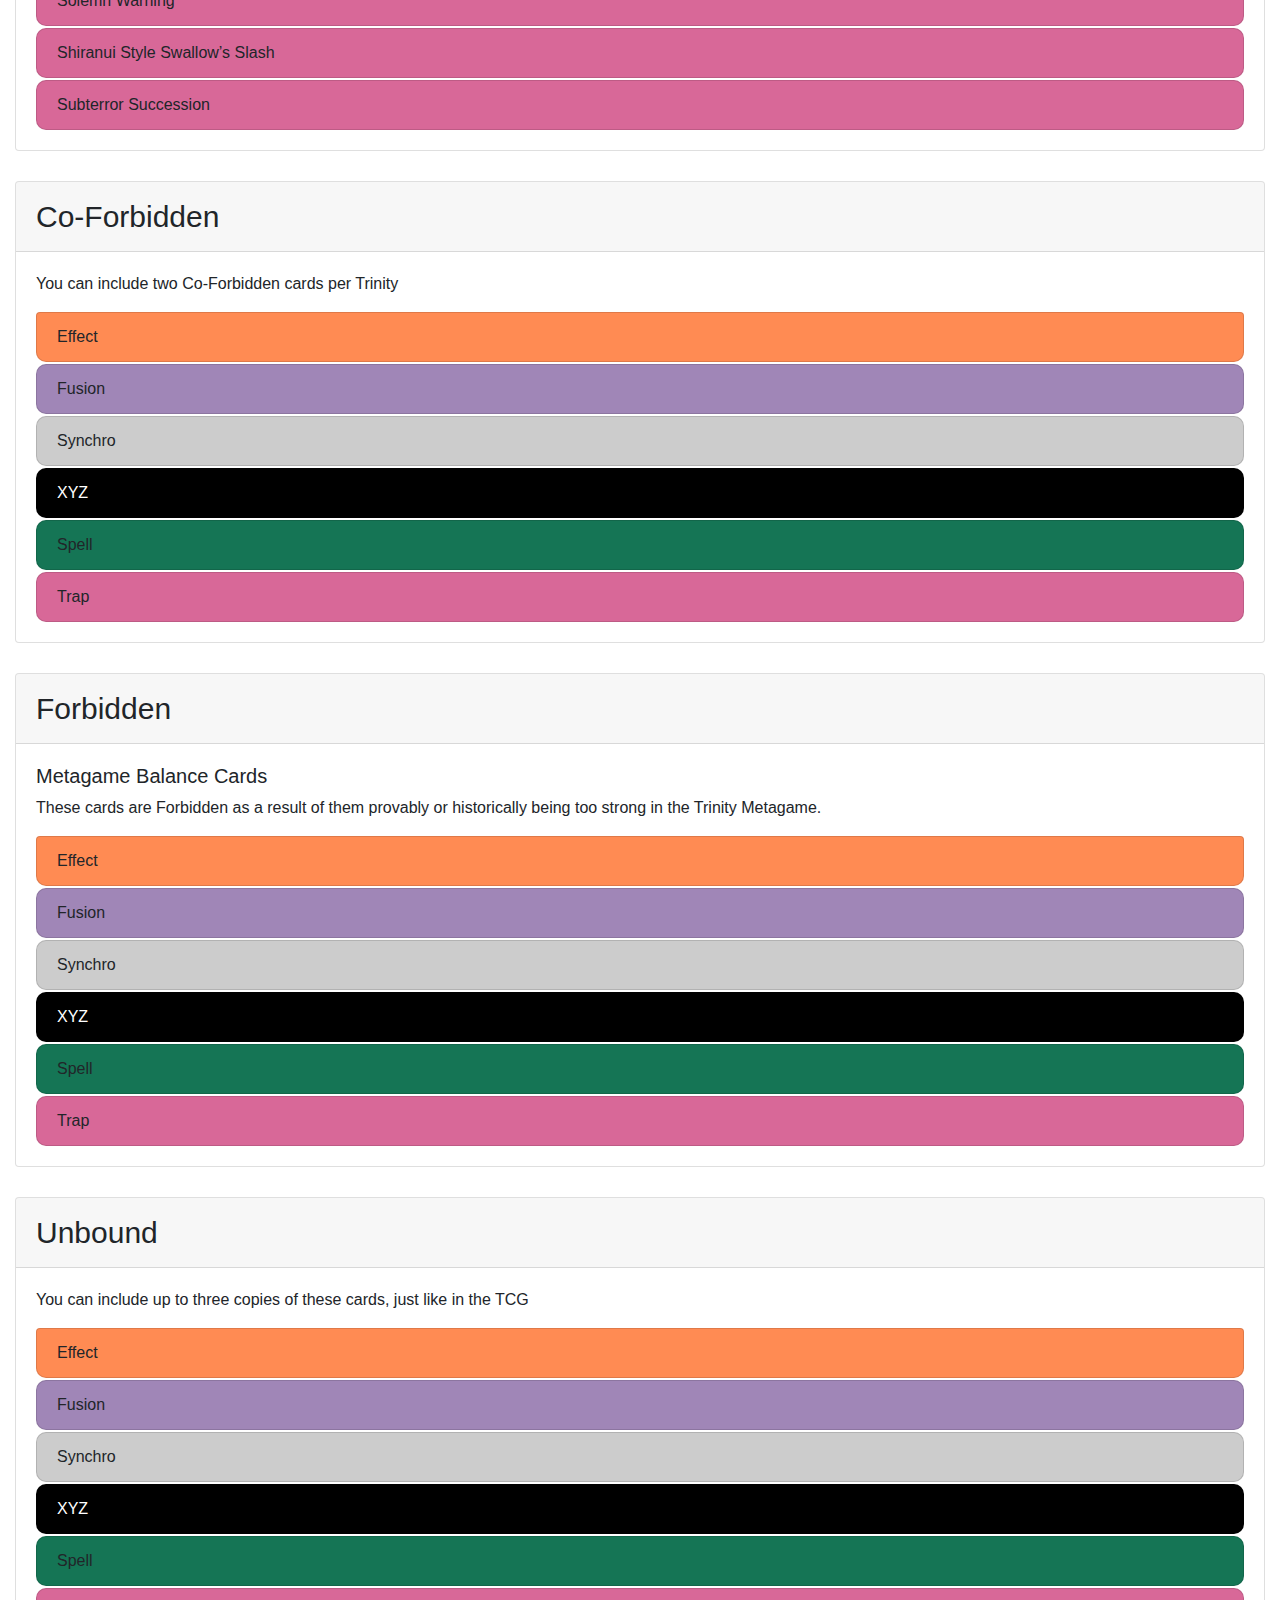
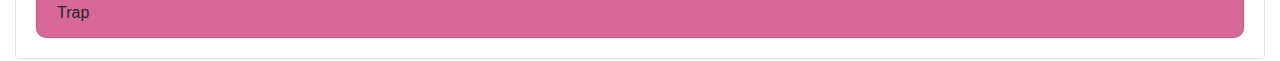
==== commit eaf0adf2: "set up jquery to print out all card lists" ====
--- a/pages/banlist.html
+++ b/pages/banlist.html
@@ -1,182 +1,150 @@
-<!doctype html>
+<!DOCTYPE html>
 <html lang="en">
-
-<head>
+  <head>
     <!-- Required meta tags -->
-    <meta charset="utf-8">
-    <meta name="viewport" content="width=device-width, initial-scale=1, shrink-to-fit=no">
+    <meta charset="utf-8" />
+    <meta
+      name="viewport"
+      content="width=device-width, initial-scale=1, shrink-to-fit=no"
+    />
 
     <!-- Bootstrap CSS -->
-    <link rel="stylesheet" href="https://stackpath.bootstrapcdn.com/bootstrap/4.3.1/css/bootstrap.min.css"
-        integrity="sha384-ggOyR0iXCbMQv3Xipma34MD+dH/1fQ784/j6cY/iJTQUOhcWr7x9JvoRxT2MZw1T" crossorigin="anonymous">
-    <link rel="stylesheet" href="../style.css">
+    <link
+      rel="stylesheet"
+      href="https://stackpath.bootstrapcdn.com/bootstrap/4.3.1/css/bootstrap.min.css"
+      integrity="sha384-ggOyR0iXCbMQv3Xipma34MD+dH/1fQ784/j6cY/iJTQUOhcWr7x9JvoRxT2MZw1T"
+      crossorigin="anonymous"
+    />
+    <link rel="stylesheet" href="../style.css" />
 
     <title>Yugioh Trinity</title>
-</head>
+  </head>
 
-<body>
+  <body>
     <!-- Header and Navigation -->
 
-    <img src="../img/Tour-Guide-from-the-Underworld-banner.jpg" class="img-fluid" alt="Responsive image">
+    <img
+      src="../img/Tour-Guide-from-the-Underworld-banner.jpg"
+      class="img-fluid banner"
+      alt="Responsive image"
+    />
 
     <nav class="navbar navbar-expand-lg navbar-light bg-light sticky">
-        <a class="navbar-brand" href="#">YuGiOh Trinity Format</a>
-        <button class="navbar-toggler" type="button" data-toggle="collapse" data-target="#navbarNavAltMarkup"
-            aria-controls="navbarNavAltMarkup" aria-expanded="false" aria-label="Toggle navigation">
-            <span class="navbar-toggler-icon"></span>
-        </button>
-        <div class="collapse navbar-collapse" id="navbarNavAltMarkup">
-            <div class="navbar-nav">
-                <a class="nav-item nav-link" href="index.html">Home</a>
-                <a class="nav-item nav-link" href="topcards.html">Top Cards</a>
-                <a class="nav-item nav-link" href="tournaments.html">Tournaments</a>
-                <a class="nav-item nav-link disabled" href="banlist.html">Banlist<span
-                        class="sr-only">(current)</span></a>
-            </div>
+      <a class="navbar-brand" href="#">YuGiOh Trinity Format</a>
+      <button
+        class="navbar-toggler"
+        type="button"
+        data-toggle="collapse"
+        data-target="#navbarNavAltMarkup"
+        aria-controls="navbarNavAltMarkup"
+        aria-expanded="false"
+        aria-label="Toggle navigation"
+      >
+        <span class="navbar-toggler-icon"></span>
+      </button>
+      <div class="collapse navbar-collapse" id="navbarNavAltMarkup">
+        <div class="navbar-nav">
+          <a class="nav-item nav-link" href="index.html">Home</a>
+          <a class="nav-item nav-link" href="topcards.html">Top Cards</a>
+          <a class="nav-item nav-link" href="tournaments.html">Tournaments</a>
+          <a class="nav-item nav-link disabled" href="banlist.html"
+            >Banlist<span class="sr-only">(current)</span></a
+          >
         </div>
+      </div>
     </nav>
 
     <!--Banlist-->
 
     <div class="container-fluid banlist">
-        <!-- Unbanned -->
-        <div class="card">
-            <div class="card-header">
-                Unbanned
-            </div>
-            <div class="card-body">
-                <ul class="list-group">
-                    <p> These cards are no longer restricted. </p>
-                    <div id="unbannedCards"></div>
-                </ul>
-            </div>
+      <!-- Unbanned -->
+      <div class="card">
+        <div class="card-header">
+          Unbanned
         </div>
+        <div class="card-body">
+          <ul class="list-group">
+            <p>These cards are no longer restricted.</p>
+            <div id="unbannedCards"></div>
+          </ul>
+        </div>
+      </div>
 
-        <!-- Semi-Forbidden -->
-        <div class="card">
-            <div class="card-header">
-                Semi-Forbidden
-            </div>
-            <div class="card-body">
-                <ul class="list-group">
-                    <p> You can include one Semi-Forbidden cards per Trinity </p>
-                    <li class="list-group-item banlist banlist-effect">Beatraptor</li>
-                    <li class="list-group-item banlist banlist-effect">Black Luster Soldier – Envoy of the Beginning</li>
-                    <li class="list-group-item banlist banlist-effect">Chaos Dragon Levianeer</li>
-                    <li class="list-group-item banlist banlist-effect">Cyber Jar</li>
-                    <li class="list-group-item banlist banlist-effect">Eater of Millions</li>
-                    <li class="list-group-item banlist banlist-effect">Fossil Dyna Pachycephalo</li>
-                    <li class="list-group-item banlist banlist-effect">Morphing Jar</li>
-                    <li class="list-group-item banlist banlist-effect">Red-Eyes Darkness Metal Dragon</li>
-                    <li class="list-group-item banlist banlist-effect">Sky Striker Ace – Raye</li>
-                    <li class="list-group-item banlist banlist-effect">Yata-Garasu</li>
-                    <li class="list-group-item banlist banlist-effect">Performapal Skullcrobat Joker</li>
-                    <li class="list-group-item banlist banlist-fusion">ABC-Dragon Buster (Was Semi-Forbidden)</li>
-                    <li class="list-group-item banlist banlist-synchro">Denglong, First of the Yang Zing</li>
-                    <li class="list-group-item banlist banlist-synchro">Draco Berserker of the Tenyi (New)</li>
-                    <li class="list-group-item banlist banlist-link">Draco Masters of the Tenyi (New)</li>
-                    <li class="list-group-item banlist banlist-link">Galaxy Satellite Dragon (New)</li>
-                    <li class="list-group-item banlist banlist-link">I:P Masquerena (New)</li>
-                    <li class="list-group-item banlist banlist-link">Salamangreat Pyro Phoenix (New)</li>
-                    <li class="list-group-item banlist banlist-link">Traptrix Sera</li>
-                    <li class="list-group-item banlist banlist-link">World Gears of Theurlogical Demiurgy</li>
-                    <li class="list-group-item banlist banlist-spell">Card of Demise</li>
-                    <li class="list-group-item banlist banlist-spell">Change of Heart (Was Semi-Forbidden)</li>
-                    <li class="list-group-item banlist banlist-spell">Dark Hole</li>
-                    <li class="list-group-item banlist banlist-spell">Giant Ballpark</li>
-                    <li class="list-group-item banlist banlist-spell">Giant Trunade</li>
-                    <li class="list-group-item banlist banlist-spell">Interrupted Kaiju Slumber</li>
-                    <li class="list-group-item banlist banlist-spell">Monster Reborn</li>
-                    <li class="list-group-item banlist banlist-spell">Pot of Extravagance</li>
-                    <li class="list-group-item banlist banlist-spell">Shaddoll Fusion</li>
-                    <li class="list-group-item banlist banlist-spell">Slash Draw</li>
-                    <li class="list-group-item banlist banlist-spell">SPYRAL Resort (Was Semi-Forbidden)</li>
-                    <li class="list-group-item banlist banlist-spell">Terraforming</li>
-                    <li class="list-group-item banlist banlist-spell">The Melody of Awakening Dragon</li>
-                    <li class="list-group-item banlist banlist-spell">Vessel for the Dragon Cycle (New)</li>
-                    <li class="list-group-item banlist banlist-spell">Wavering Eyes</li>
-                    <li class="list-group-item banlist banlist-trap">Crackdown</li>
-                    <li class="list-group-item banlist banlist-trap">Heavy Storm Duster</li>
-                    <li class="list-group-item banlist banlist-trap">Lost Wind</li>
-                    <li class="list-group-item banlist banlist-trap">Solemn Judgment</li>
-                    <li class="list-group-item banlist banlist-trap">Solemn Strike</li>
-                    <li class="list-group-item banlist banlist-trap">Solemn Warning</li>
-                    <li class="list-group-item banlist banlist-trap">Shiranui Style Swallow’s Slash</li>
-                    <li class="list-group-item banlist banlist-trap">Subterror Succession</li>
-                    
-                </ul>
-            </div>
+      <!-- Semi-Forbidden -->
+      <div class="card">
+        <div class="card-header">
+          Semi-Forbidden
         </div>
+        <div class="card-body">
+          <ul class="list-group">
+            <p>You can include one Semi-Forbidden cards per Trinity</p>
+            <div id="semiForbiddenCards"></div>
+          </ul>
+        </div>
+      </div>
 
-        <!-- Co-Forbidden -->
-        <div class="card">
-            <div class="card-header">
-                Co-Forbidden
-            </div>
-            <div class="card-body">
-                <ul class="list-group">
-                    <p> You can include two Co-Forbidden cards per Trinity </p>
-                    <li class="list-group-item banlist banlist-effect">Danger! Bigfoot! (Was Co-Forbidden)</li>
-                    <li class="list-group-item banlist banlist-effect">Witchcrafter Golem Aruru (Was Co-Forbidden)</li>
-                    <li class="list-group-item banlist banlist-effect">Salamangreat Falco (Was Forbidden) </li>
-                    <li class="list-group-item banlist banlist-synchro">Fortune Lady Every (Was Co-Forbidden) </li>
-                    <li class="list-group-item banlist banlist-xyz">Toadally Awesome (Was Co-Forbidden)</li>
-                    <li class="list-group-item banlist banlist-spell">Evil Eye Domain – Pareidolia (Was Forbidden) </li>
-                </ul>
-            </div>
+      <!-- Co-Forbidden -->
+      <div class="card">
+        <div class="card-header">
+          Co-Forbidden
         </div>
-        <!-- Forbidden -->
-        <div class="card">
-            <div class="card-header">
-                Forbidden
-            </div>
-            <div class="card-body">
-                <ul class="list-group">
-                    <h3> Metagame Balance Cards </h3>
-                    <p> These cards are Forbidden as a result of them provably or historically being too strong in the
-                        Trinity Metagame. </p>
-                    <li class="list-group-item banlist banlist-effect">Danger! Bigfoot! (Was Co-Forbidden)</li>
-                    <li class="list-group-item banlist banlist-effect">Witchcrafter Golem Aruru (Was Co-Forbidden)</li>
-                    <li class="list-group-item banlist banlist-effect">Salamangreat Falco (Was Forbidden) </li>
-                    <li class="list-group-item banlist banlist-synchro">Fortune Lady Every (Was Co-Forbidden) </li>
-                    <li class="list-group-item banlist banlist-xyz">Toadally Awesome (Was Co-Forbidden)</li>
-                    <li class="list-group-item banlist banlist-spell">Evil Eye Domain – Pareidolia (Was Forbidden) </li>
-                </ul>
-            </div>
+        <div class="card-body">
+          <ul class="list-group">
+            <p>You can include two Co-Forbidden cards per Trinity</p>
+            <div id="coForbiddenCards"></div>
+          </ul>
         </div>
-        <!-- Unbound -->
-        <div class="card">
-            <div class="card-header">
-                Unbound
-            </div>
-            <div class="card-body">
-                <ul class="list-group">
-                    <p> You can include up to three copies of these cards, just like in the TCG </p>
-                    <li class="list-group-item banlist banlist-effect">Danger! Bigfoot! (Was Co-Forbidden)</li>
-                    <li class="list-group-item banlist banlist-effect">Witchcrafter Golem Aruru (Was Co-Forbidden)</li>
-                    <li class="list-group-item banlist banlist-effect">Salamangreat Falco (Was Forbidden) </li>
-                    <li class="list-group-item banlist banlist-synchro">Fortune Lady Every (Was Co-Forbidden) </li>
-                    <li class="list-group-item banlist banlist-xyz">Toadally Awesome (Was Co-Forbidden)</li>
-                    <li class="list-group-item banlist banlist-spell">Evil Eye Domain – Pareidolia (Was Forbidden) </li>
-                </ul>
-            </div>
+      </div>
+      <!-- Forbidden -->
+      <div class="card">
+        <div class="card-header">
+          Forbidden
         </div>
+        <div class="card-body">
+          <ul class="list-group">
+            <h3>Metagame Balance Cards</h3>
+            <p>
+              These cards are Forbidden as a result of them provably or
+              historically being too strong in the Trinity Metagame.
+            </p>
+            <div id="forbiddenCards"></div>
+          </ul>
+        </div>
+      </div>
+      <!-- Unbound -->
+      <div class="card">
+        <div class="card-header">
+          Unbound
+        </div>
+        <div class="card-body">
+          <ul class="list-group">
+            <p>
+              You can include up to three copies of these cards, just like in
+              the TCG
+            </p>
+            <div id="unboundCards"></div>
+          </ul>
+        </div>
+      </div>
     </div>
-
-
 
     <!-- Optional JavaScript -->
     <!-- jQuery first, then Popper.js, then Bootstrap JS -->
-    <script src="https://code.jquery.com/jquery-3.3.1.slim.min.js"
-        integrity="sha384-q8i/X+965DzO0rT7abK41JStQIAqVgRVzpbzo5smXKp4YfRvH+8abtTE1Pi6jizo" crossorigin="anonymous">
-    </script>
-    <script src="https://cdnjs.cloudflare.com/ajax/libs/popper.js/1.14.7/umd/popper.min.js"
-        integrity="sha384-UO2eT0CpHqdSJQ6hJty5KVphtPhzWj9WO1clHTMGa3JDZwrnQq4sF86dIHNDz0W1" crossorigin="anonymous">
-    </script>
-    <script src="https://stackpath.bootstrapcdn.com/bootstrap/4.3.1/js/bootstrap.min.js"
-        integrity="sha384-JjSmVgyd0p3pXB1rRibZUAYoIIy6OrQ6VrjIEaFf/nJGzIxFDsf4x0xIM+B07jRM" crossorigin="anonymous">
-    </script>
+    <script
+      src="https://code.jquery.com/jquery-3.3.1.slim.min.js"
+      integrity="sha384-q8i/X+965DzO0rT7abK41JStQIAqVgRVzpbzo5smXKp4YfRvH+8abtTE1Pi6jizo"
+      crossorigin="anonymous"
+    ></script>
+    <script
+      src="https://cdnjs.cloudflare.com/ajax/libs/popper.js/1.14.7/umd/popper.min.js"
+      integrity="sha384-UO2eT0CpHqdSJQ6hJty5KVphtPhzWj9WO1clHTMGa3JDZwrnQq4sF86dIHNDz0W1"
+      crossorigin="anonymous"
+    ></script>
+    <script
+      src="https://stackpath.bootstrapcdn.com/bootstrap/4.3.1/js/bootstrap.min.js"
+      integrity="sha384-JjSmVgyd0p3pXB1rRibZUAYoIIy6OrQ6VrjIEaFf/nJGzIxFDsf4x0xIM+B07jRM"
+      crossorigin="anonymous"
+    ></script>
     <script type="text/javascript" src="../jsfile.js"></script>
-</body>
-
-</html>+  </body>
+</html>
--- a/style.css
+++ b/style.css
@@ -39,7 +39,7 @@
 .img-fluid {
     display: block;
     width: 100%;
-    height: 20%;
+    height: 10%;
 }
 
 .banlist {
